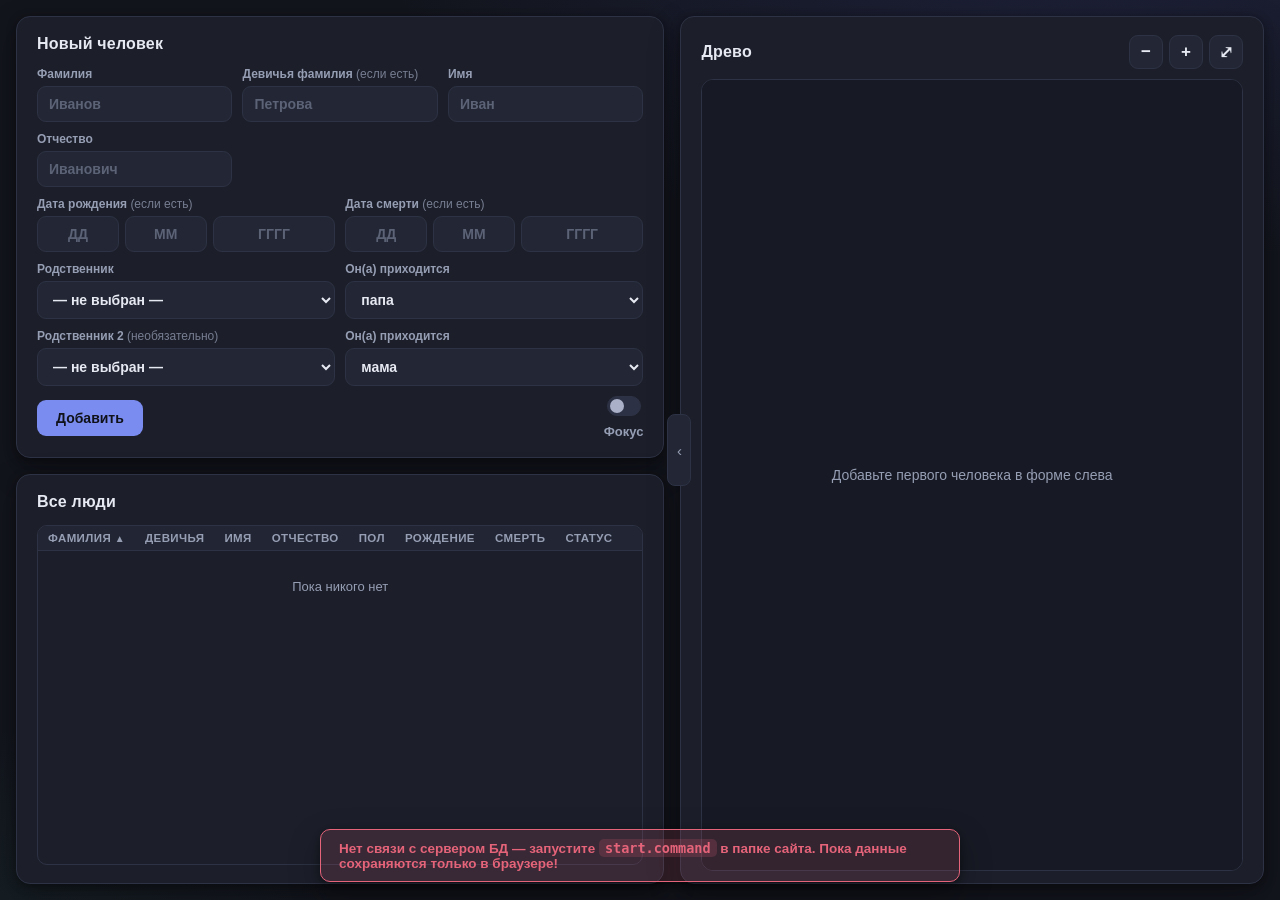
==== index.html @ 36a495c1 "Семейное древо: локальное приложение + публичная страница дерева" ====
<!DOCTYPE html>
<html lang="ru">
<head>
<meta charset="UTF-8">
<meta name="viewport" content="width=device-width, initial-scale=1.0">
<title>Семейное древо</title>
<link rel="stylesheet" href="styles.css?v=14">
</head>
<body>
<div class="app">

  <!-- ЛЕВАЯ ПАНЕЛЬ -->
  <section class="left">

    <!-- Форма создания / редактирования -->
    <div class="card form-card">
      <h2 id="formTitle">Новый человек</h2>
      <form id="personForm" autocomplete="off">
        <div class="field-row">
          <label>Фамилия
            <input type="text" id="lastName" placeholder="Иванов">
          </label>
          <label><span>Девичья фамилия <span class="hint">(если есть)</span></span>
            <input type="text" id="maidenName" placeholder="Петрова">
          </label>
          <label>Имя
            <input type="text" id="firstName" placeholder="Иван">
          </label>
          <label>Отчество
            <input type="text" id="middleName" placeholder="Иванович">
          </label>
        </div>
        <div class="field-row">
          <label><span>Дата рождения <span class="hint">(если есть)</span></span>
            <div class="date-parts">
              <input type="text" id="birthDay" placeholder="ДД" inputmode="numeric" maxlength="2">
              <input type="text" id="birthMonth" placeholder="ММ" inputmode="numeric" maxlength="2">
              <input type="text" id="birthYear" placeholder="ГГГГ" inputmode="numeric" maxlength="4">
            </div>
          </label>
          <label><span>Дата смерти <span class="hint">(если есть)</span></span>
            <div class="date-parts">
              <input type="text" id="deathDay" placeholder="ДД" inputmode="numeric" maxlength="2">
              <input type="text" id="deathMonth" placeholder="ММ" inputmode="numeric" maxlength="2">
              <input type="text" id="deathYear" placeholder="ГГГГ" inputmode="numeric" maxlength="4">
            </div>
          </label>
        </div>
        <div class="field-row">
          <label>Родственник
            <select id="relativeSelect">
              <option value="">— не выбран —</option>
            </select>
          </label>
          <label>Он(а) приходится
            <select id="relationSelect">
              <option value="father">папа</option>
              <option value="mother">мама</option>
              <option value="son">сын</option>
              <option value="daughter">дочь</option>
            </select>
          </label>
        </div>
        <div class="field-row">
          <label><span>Родственник 2 <span class="hint">(необязательно)</span></span>
            <select id="relativeSelect2">
              <option value="">— не выбран —</option>
            </select>
          </label>
          <label>Он(а) приходится
            <select id="relationSelect2">
              <option value="mother">мама</option>
              <option value="father">папа</option>
              <option value="son">сын</option>
              <option value="daughter">дочь</option>
            </select>
          </label>
        </div>

        <div id="relativesBox" class="relatives-box hidden">
          <div class="relatives-title">Текущие связи:</div>
          <div id="relativesChips" class="relatives-chips"></div>
        </div>

        <div id="formError" class="form-error hidden"></div>

        <div class="form-actions">
          <button type="submit" id="submitBtn" class="btn btn-primary">Добавить</button>
          <button type="button" id="cancelBtn" class="btn btn-ghost hidden">Отмена</button>
          <label class="switch-label">
            <input type="checkbox" id="focusToggle" class="switch-input">
            <span class="switch-slider"></span>
            Фокус
          </label>
        </div>
      </form>
    </div>

    <!-- Список людей -->
    <div class="card list-card">
      <h2>Все люди <span id="peopleCount" class="counter"></span></h2>
      <div class="table-wrap">
        <table id="peopleTable">
          <thead>
            <tr>
              <th data-key="lastName" class="sortable">Фамилия <span class="arrow"></span></th>
              <th>Девичья</th>
              <th data-key="firstName" class="sortable">Имя <span class="arrow"></span></th>
              <th>Отчество</th>
              <th>Пол</th>
              <th data-key="birthDate" class="sortable">Рождение <span class="arrow"></span></th>
              <th data-key="deathDate" class="sortable">Смерть <span class="arrow"></span></th>
              <th>Статус</th>
              <th></th>
            </tr>
          </thead>
          <tbody id="peopleTbody"></tbody>
        </table>
      </div>
    </div>
  </section>

  <!-- ПРАВАЯ ПАНЕЛЬ: дерево -->
  <section class="right">
    <button id="collapseTab" class="collapse-tab" title="Скрыть панель">‹</button>
    <div class="card tree-card">
      <div class="tree-toolbar">
        <h2>Древо</h2>
        <div class="tree-controls">
          <button id="zoomOut" class="btn btn-tool" title="Отдалить">−</button>
          <button id="zoomIn" class="btn btn-tool" title="Приблизить">+</button>
          <button id="fitView" class="btn btn-tool" title="Вписать">⤢</button>
        </div>
      </div>
      <div class="tree-viewport" id="treeViewport">
        <div id="tree3d"></div>
        <div id="treeEmpty" class="tree-empty">Добавьте первого человека в форме слева</div>
      </div>
    </div>
  </section>

</div>
<div id="serverWarning" class="server-warning hidden">
  Нет связи с сервером БД — запустите <code>start.command</code> в папке сайта.
  Пока данные сохраняются только в браузере!
</div>
<script src="vendor/graph-bundle.js"></script>
<script src="app.js?v=24"></script>
</body>
</html>
---- styles.css ----
:root {
  --bg: #13151d;
  --card: #1c1f2a;
  --ink: #e7e9f2;
  --ink-soft: #969eb4;
  --line: #2d3244;
  --accent: #7b8cf0;
  --accent-dark: #95a3f5;
  --accent-soft: rgba(123, 140, 240, .16);
  --danger: #e5647a;
  --radius: 14px;
  --shadow: 0 2px 10px rgba(0, 0, 0, .35), 0 12px 32px rgba(0, 0, 0, .3);
}

* { box-sizing: border-box; }

html, body {
  margin: 0;
  height: 100%;
  font-family: -apple-system, BlinkMacSystemFont, "Segoe UI", Roboto, "Helvetica Neue", Arial, sans-serif;
  color: var(--ink);
  background:
    radial-gradient(1200px 600px at 85% -10%, rgba(90, 103, 216, .16) 0%, transparent 60%),
    radial-gradient(900px 500px at -10% 110%, rgba(52, 160, 130, .1) 0%, transparent 55%),
    var(--bg);
  color-scheme: dark;
}

.app {
  display: grid;
  grid-template-columns: 1fr 1fr;
  gap: 16px;
  height: 100vh;
  padding: 16px;
}

/* ---------- карточки ---------- */
.card {
  background: var(--card);
  border: 1px solid var(--line);
  border-radius: var(--radius);
  box-shadow: var(--shadow);
  padding: 18px 20px;
}

.card h2 {
  margin: 0 0 14px;
  font-size: 16px;
  font-weight: 700;
  letter-spacing: .2px;
}

.counter { color: var(--ink-soft); font-weight: 500; font-size: 13px; }

/* ---------- левая колонка ---------- */
.left {
  display: flex;
  flex-direction: column;
  gap: 16px;
  min-height: 0;
}

.form-card { flex: 0 0 auto; }

.field-row {
  display: grid;
  grid-template-columns: repeat(3, 1fr);
  gap: 10px;
  margin-bottom: 10px;
}
.field-row:has(#birthYear),
.field-row:has(#relativeSelect),
.field-row:has(#relativeSelect2) { grid-template-columns: 1fr 1fr; }

/* дата тремя полями: ДД ММ ГГГГ */
.date-parts { display: flex; gap: 6px; }
.date-parts input { flex: 1; text-align: center; padding-left: 6px; padding-right: 6px; }
.date-parts input[maxlength="4"] { flex: 1.6; }

label {
  display: flex;
  flex-direction: column;
  gap: 5px;
  font-size: 12px;
  font-weight: 600;
  color: var(--ink-soft);
  white-space: nowrap;
}

.hint { font-weight: 400; opacity: .75; }

input, select {
  font: inherit;
  font-size: 14px;
  color: var(--ink);
  padding: 9px 11px;
  border: 1px solid var(--line);
  border-radius: 9px;
  background: #232735;
  outline: none;
  transition: border-color .15s, box-shadow .15s;
  width: 100%;
}

input::placeholder { color: #5c6377; }

input:focus, select:focus {
  border-color: var(--accent);
  box-shadow: 0 0 0 3px var(--accent-soft);
  background: #262b3b;
}

/* связи при редактировании */
.relatives-box {
  margin: 4px 0 10px;
  padding: 10px 12px;
  background: var(--accent-soft);
  border-radius: 10px;
}
.relatives-title { font-size: 12px; font-weight: 700; color: var(--accent-dark); margin-bottom: 6px; }
.relatives-chips { display: flex; flex-wrap: wrap; gap: 6px; }
.chip {
  display: inline-flex;
  align-items: center;
  gap: 6px;
  background: #262b3b;
  border: 1px solid var(--line);
  border-radius: 999px;
  padding: 4px 8px 4px 10px;
  font-size: 12.5px;
}
.chip .chip-kind { color: var(--ink-soft); }
.chip button {
  border: none;
  background: none;
  color: var(--danger);
  cursor: pointer;
  font-size: 14px;
  line-height: 1;
  padding: 0 2px;
}

.form-error {
  margin: 2px 0 10px;
  padding: 8px 12px;
  border-radius: 9px;
  background: rgba(229, 100, 122, .12);
  color: var(--danger);
  font-size: 13px;
  font-weight: 600;
}

.form-actions { display: flex; gap: 10px; align-items: center; }

/* ---------- свитчер «Фокус» ---------- */
.switch-label {
  margin-left: auto;
  display: inline-flex;
  align-items: center;
  gap: 8px;
  cursor: pointer;
  font-size: 13px;
  color: var(--ink-soft);
  user-select: none;
}
.switch-input { display: none; }
.switch-slider {
  width: 34px;
  height: 20px;
  border-radius: 10px;
  background: #2c3145;
  border: 1px solid var(--line);
  position: relative;
  transition: background 0.15s;
  flex-shrink: 0;
}
.switch-slider::after {
  content: '';
  position: absolute;
  top: 2px;
  left: 2px;
  width: 14px;
  height: 14px;
  border-radius: 50%;
  background: #aab0c8;
  transition: transform 0.15s, background 0.15s;
}
.switch-input:checked + .switch-slider { background: #2f6b3a; border-color: #3f8f4f; }
.switch-input:checked + .switch-slider::after { transform: translateX(14px); background: #e7f3e9; }

/* ---------- кнопки ---------- */
.btn {
  font: inherit;
  font-size: 14px;
  font-weight: 600;
  border-radius: 9px;
  border: 1px solid transparent;
  padding: 9px 18px;
  cursor: pointer;
  transition: background .15s, transform .05s;
}
.btn:active { transform: translateY(1px); }
.btn-primary { background: var(--accent); color: #10121a; }
.btn-primary:hover { background: var(--accent-dark); }
.btn-ghost { background: none; border-color: var(--line); color: var(--ink-soft); }
.btn-ghost:hover { background: #232735; }
.btn-tool {
  width: 34px; height: 34px;
  padding: 0;
  font-size: 17px;
  background: #232735;
  border-color: var(--line);
  color: var(--ink);
}
.btn-tool:hover { background: var(--accent-soft); border-color: var(--accent); }

/* ---------- таблица ---------- */
.list-card {
  flex: 1 1 auto;
  display: flex;
  flex-direction: column;
  min-height: 0;
}

.table-wrap {
  flex: 1;
  overflow: auto;
  min-height: 0;
  border: 1px solid var(--line);
  border-radius: 10px;
}

table {
  width: 100%;
  border-collapse: collapse;
  font-size: 13px;
}

thead th {
  position: sticky;
  top: 0;
  z-index: 1;
  background: #222634;
  color: var(--ink-soft);
  font-size: 11.5px;
  text-transform: uppercase;
  letter-spacing: .4px;
  text-align: left;
  padding: 6px 10px;
  border-bottom: 1px solid var(--line);
  white-space: nowrap;
}

th.sortable { cursor: pointer; user-select: none; }
th.sortable:hover { color: var(--accent); }
th .arrow { font-size: 10px; }

tbody td {
  padding: 4px 10px;
  border-bottom: 1px solid var(--line);
  white-space: nowrap;
}

tbody tr:last-child td { border-bottom: none; }
tbody tr:hover { background: #22263a; }
tbody tr.selected { background: var(--accent-soft); }
tbody tr.focused { background: rgba(63, 143, 79, 0.22); }
tbody tr.focused:hover { background: rgba(63, 143, 79, 0.3); }

.row-empty td {
  text-align: center;
  color: var(--ink-soft);
  padding: 28px 0;
}

.edit-btn {
  border: 1px solid var(--line);
  background: #232735;
  border-radius: 8px;
  padding: 4px 10px;
  cursor: pointer;
  font-size: 13px;
  color: var(--ink-soft);
}
.edit-btn:hover { color: var(--accent); border-color: var(--accent); background: var(--accent-soft); }

.name-cell { cursor: pointer; }
.name-cell:hover { color: var(--accent); }

/* ---------- дерево ---------- */
.right { min-height: 0; position: relative; }

/* ушко: скрыть/показать левую панель, граф занимает всё место */
.collapse-tab {
  position: absolute;
  left: -13px;
  top: 50%;
  transform: translateY(-50%);
  z-index: 6;
  width: 24px;
  height: 72px;
  padding: 0;
  font: inherit;
  font-size: 15px;
  color: var(--ink-soft);
  background: #232735;
  border: 1px solid var(--line);
  border-radius: 8px;
  cursor: pointer;
}
.collapse-tab:hover { color: var(--accent); border-color: var(--accent); background: var(--accent-soft); }

.app { transition: grid-template-columns .25s; }
.app.collapsed { grid-template-columns: 0 1fr; }
.app.collapsed .left { display: none; }
.app.collapsed .right { grid-column: 2; } /* иначе граф встаёт в нулевую первую колонку */

.tree-card {
  height: 100%;
  display: flex;
  flex-direction: column;
  min-height: 0;
  padding-bottom: 12px;
}

.tree-toolbar {
  display: flex;
  align-items: center;
  justify-content: space-between;
  margin-bottom: 10px;
}
.tree-toolbar h2 { margin: 0; }
.tree-controls { display: flex; gap: 6px; }

.tree-viewport {
  position: relative;
  flex: 1;
  min-height: 0;
  border: 1px solid var(--line);
  border-radius: 12px;
  overflow: hidden;
  background-color: #171a24;
}

#tree3d {
  position: absolute;
  inset: 0;
}
#tree3d canvas { display: block; }

.tree-empty {
  position: absolute;
  inset: 0;
  display: flex;
  align-items: center;
  justify-content: center;
  color: var(--ink-soft);
  font-size: 14px;
  pointer-events: none;
}
.hidden { display: none !important; }

/* ноды и рёбра рисуются WebGL-графом (3d-force-graph), см. app.js */

/* предупреждение о недоступном сервере БД */
.server-warning {
  position: fixed;
  left: 50%;
  bottom: 18px;
  transform: translateX(-50%);
  z-index: 10;
  max-width: 90vw;
  padding: 10px 18px;
  border-radius: 10px;
  background: rgba(229, 100, 122, .14);
  border: 1px solid var(--danger);
  color: var(--danger);
  font-size: 13.5px;
  font-weight: 600;
  box-shadow: var(--shadow);
}
.server-warning code {
  font-family: ui-monospace, SFMono-Regular, Menlo, monospace;
  background: rgba(229, 100, 122, .18);
  padding: 1px 6px;
  border-radius: 5px;
}

/* ---------- адаптив ---------- */
@media (max-width: 900px) {
  .app { grid-template-columns: 1fr; height: auto; }
  .right, .tree-card { height: 70vh; }
}
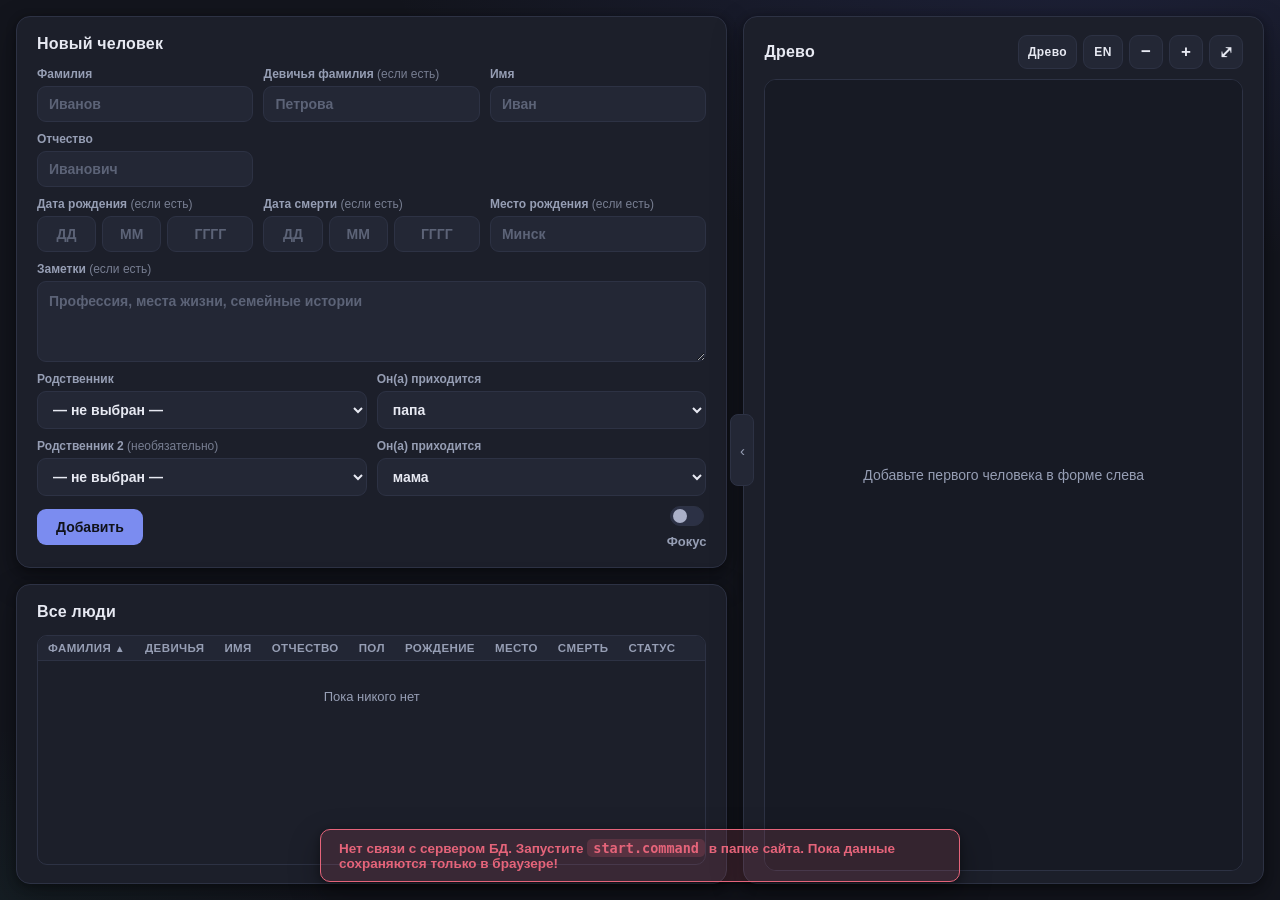
==== commit e96360b4: "Marriages, classic tree chart, richer person records, test isolation - Marriages as their own entity" ====
--- a/index.html
+++ b/index.html
@@ -4,113 +4,158 @@
 <meta charset="UTF-8">
 <meta name="viewport" content="width=device-width, initial-scale=1.0">
 <title>Семейное древо</title>
-<link rel="stylesheet" href="styles.css?v=14">
+<link rel="stylesheet" href="styles.css?v=24">
 </head>
 <body>
 <div class="app">
 
-  <!-- ЛЕВАЯ ПАНЕЛЬ -->
+  <!-- LEFT PANEL -->
   <section class="left">
 
-    <!-- Форма создания / редактирования -->
+    <!-- Create / edit form -->
     <div class="card form-card">
       <h2 id="formTitle">Новый человек</h2>
       <form id="personForm" autocomplete="off">
         <div class="field-row">
-          <label>Фамилия
-            <input type="text" id="lastName" placeholder="Иванов">
+          <label><span data-i18n="form.lastName">Фамилия</span>
+            <input type="text" id="lastName" data-i18n-ph="ph.lastName" placeholder="Иванов">
           </label>
-          <label><span>Девичья фамилия <span class="hint">(если есть)</span></span>
-            <input type="text" id="maidenName" placeholder="Петрова">
+          <label><span><span data-i18n="form.maidenName">Девичья фамилия</span>
+              <span class="hint" data-i18n="form.optional">(если есть)</span></span>
+            <input type="text" id="maidenName" data-i18n-ph="ph.maidenName" placeholder="Петрова">
           </label>
-          <label>Имя
-            <input type="text" id="firstName" placeholder="Иван">
+          <label><span data-i18n="form.firstName">Имя</span>
+            <input type="text" id="firstName" data-i18n-ph="ph.firstName" placeholder="Иван">
           </label>
-          <label>Отчество
-            <input type="text" id="middleName" placeholder="Иванович">
+          <label><span data-i18n="form.middleName">Отчество</span>
+            <input type="text" id="middleName" data-i18n-ph="ph.middleName" placeholder="Иванович">
           </label>
         </div>
         <div class="field-row">
-          <label><span>Дата рождения <span class="hint">(если есть)</span></span>
+          <label><span><span data-i18n="form.birthDate">Дата рождения</span>
+              <span class="hint" data-i18n="form.optional">(если есть)</span></span>
             <div class="date-parts">
-              <input type="text" id="birthDay" placeholder="ДД" inputmode="numeric" maxlength="2">
-              <input type="text" id="birthMonth" placeholder="ММ" inputmode="numeric" maxlength="2">
-              <input type="text" id="birthYear" placeholder="ГГГГ" inputmode="numeric" maxlength="4">
+              <input type="text" id="birthDay" data-i18n-ph="ph.day" placeholder="ДД" inputmode="numeric" maxlength="2">
+              <input type="text" id="birthMonth" data-i18n-ph="ph.month" placeholder="ММ" inputmode="numeric" maxlength="2">
+              <input type="text" id="birthYear" data-i18n-ph="ph.year" placeholder="ГГГГ" inputmode="numeric" maxlength="4">
             </div>
           </label>
-          <label><span>Дата смерти <span class="hint">(если есть)</span></span>
+          <label><span><span data-i18n="form.deathDate">Дата смерти</span>
+              <span class="hint" data-i18n="form.optional">(если есть)</span></span>
             <div class="date-parts">
-              <input type="text" id="deathDay" placeholder="ДД" inputmode="numeric" maxlength="2">
-              <input type="text" id="deathMonth" placeholder="ММ" inputmode="numeric" maxlength="2">
-              <input type="text" id="deathYear" placeholder="ГГГГ" inputmode="numeric" maxlength="4">
+              <input type="text" id="deathDay" data-i18n-ph="ph.day" placeholder="ДД" inputmode="numeric" maxlength="2">
+              <input type="text" id="deathMonth" data-i18n-ph="ph.month" placeholder="ММ" inputmode="numeric" maxlength="2">
+              <input type="text" id="deathYear" data-i18n-ph="ph.year" placeholder="ГГГГ" inputmode="numeric" maxlength="4">
             </div>
+          </label>
+          <label><span><span data-i18n="form.birthPlace">Место рождения</span>
+              <span class="hint" data-i18n="form.optional">(если есть)</span></span>
+            <input type="text" id="birthPlace" data-i18n-ph="ph.birthPlace" placeholder="Минск">
+          </label>
+        </div>
+        <div class="field-row field-row-wide">
+          <label><span><span data-i18n="form.notes">Заметки</span>
+              <span class="hint" data-i18n="form.optional">(если есть)</span></span>
+            <textarea id="notes" rows="3" data-i18n-ph="ph.notes"
+              placeholder="Профессия, места жизни, семейные истории"></textarea>
           </label>
         </div>
         <div class="field-row">
-          <label>Родственник
+          <label><span data-i18n="form.relative">Родственник</span>
             <select id="relativeSelect">
               <option value="">— не выбран —</option>
             </select>
           </label>
-          <label>Он(а) приходится
+          <label><span data-i18n="form.relationIs">Он(а) приходится</span>
             <select id="relationSelect">
-              <option value="father">папа</option>
-              <option value="mother">мама</option>
-              <option value="son">сын</option>
-              <option value="daughter">дочь</option>
+              <option value="father" data-i18n="rel.father">папа</option>
+              <option value="mother" data-i18n="rel.mother">мама</option>
+              <option value="son" data-i18n="rel.son">сын</option>
+              <option value="daughter" data-i18n="rel.daughter">дочь</option>
+              <option value="spouse" data-i18n="rel.spouse">супруг(а)</option>
             </select>
           </label>
         </div>
         <div class="field-row">
-          <label><span>Родственник 2 <span class="hint">(необязательно)</span></span>
+          <label><span><span data-i18n="form.relative2">Родственник 2</span>
+              <span class="hint" data-i18n="form.optional2">(необязательно)</span></span>
             <select id="relativeSelect2">
               <option value="">— не выбран —</option>
             </select>
           </label>
-          <label>Он(а) приходится
+          <label><span data-i18n="form.relationIs">Он(а) приходится</span>
             <select id="relationSelect2">
-              <option value="mother">мама</option>
-              <option value="father">папа</option>
-              <option value="son">сын</option>
-              <option value="daughter">дочь</option>
+              <option value="mother" data-i18n="rel.mother">мама</option>
+              <option value="father" data-i18n="rel.father">папа</option>
+              <option value="son" data-i18n="rel.son">сын</option>
+              <option value="daughter" data-i18n="rel.daughter">дочь</option>
+              <option value="spouse" data-i18n="rel.spouse">супруг(а)</option>
             </select>
           </label>
         </div>
 
         <div id="relativesBox" class="relatives-box hidden">
-          <div class="relatives-title">Текущие связи:</div>
+          <div class="relatives-title" data-i18n="form.currentLinks">Текущие связи:</div>
           <div id="relativesChips" class="relatives-chips"></div>
+
+          <div id="marriageBox" class="marriage-box hidden">
+            <div class="marriage-head">
+              <span class="marriage-who"><span data-i18n="marriage.title">Брак:</span>
+                <b id="marriageWho"></b></span>
+              <button type="button" id="marriageClose" data-i18n-title="marriage.close" title="Свернуть">✕</button>
+            </div>
+            <div class="field-row">
+              <label><span data-i18n="marriage.date">Дата брака</span>
+                <div class="date-parts">
+                  <input type="text" id="marDay" data-i18n-ph="ph.day" placeholder="ДД" inputmode="numeric" maxlength="2">
+                  <input type="text" id="marMonth" data-i18n-ph="ph.month" placeholder="ММ" inputmode="numeric" maxlength="2">
+                  <input type="text" id="marYear" data-i18n-ph="ph.year" placeholder="ГГГГ" inputmode="numeric" maxlength="4">
+                </div>
+              </label>
+              <label><span data-i18n="marriage.place">Место брака</span>
+                <input type="text" id="marPlace" data-i18n-ph="ph.marriagePlace" placeholder="Минск">
+              </label>
+              <label><span data-i18n="marriage.endDate">Дата развода</span>
+                <div class="date-parts">
+                  <input type="text" id="divDay" data-i18n-ph="ph.day" placeholder="ДД" inputmode="numeric" maxlength="2">
+                  <input type="text" id="divMonth" data-i18n-ph="ph.month" placeholder="ММ" inputmode="numeric" maxlength="2">
+                  <input type="text" id="divYear" data-i18n-ph="ph.year" placeholder="ГГГГ" inputmode="numeric" maxlength="4">
+                </div>
+              </label>
+            </div>
+          </div>
         </div>
 
         <div id="formError" class="form-error hidden"></div>
 
         <div class="form-actions">
           <button type="submit" id="submitBtn" class="btn btn-primary">Добавить</button>
-          <button type="button" id="cancelBtn" class="btn btn-ghost hidden">Отмена</button>
+          <button type="button" id="cancelBtn" class="btn btn-ghost hidden" data-i18n="form.cancel">Отмена</button>
           <label class="switch-label">
             <input type="checkbox" id="focusToggle" class="switch-input">
             <span class="switch-slider"></span>
-            Фокус
+            <span data-i18n="form.focus">Фокус</span>
           </label>
         </div>
       </form>
     </div>
 
-    <!-- Список людей -->
+    <!-- People list -->
     <div class="card list-card">
-      <h2>Все люди <span id="peopleCount" class="counter"></span></h2>
+      <h2><span data-i18n="table.all">Все люди</span> <span id="peopleCount" class="counter"></span></h2>
       <div class="table-wrap">
         <table id="peopleTable">
           <thead>
             <tr>
-              <th data-key="lastName" class="sortable">Фамилия <span class="arrow"></span></th>
-              <th>Девичья</th>
-              <th data-key="firstName" class="sortable">Имя <span class="arrow"></span></th>
-              <th>Отчество</th>
-              <th>Пол</th>
-              <th data-key="birthDate" class="sortable">Рождение <span class="arrow"></span></th>
-              <th data-key="deathDate" class="sortable">Смерть <span class="arrow"></span></th>
-              <th>Статус</th>
+              <th data-key="lastName" class="sortable"><span data-i18n="table.lastName">Фамилия</span> <span class="arrow"></span></th>
+              <th data-i18n="table.maidenName">Девичья</th>
+              <th data-key="firstName" class="sortable"><span data-i18n="table.firstName">Имя</span> <span class="arrow"></span></th>
+              <th data-i18n="table.middleName">Отчество</th>
+              <th data-i18n="table.gender">Пол</th>
+              <th data-key="birthDate" class="sortable"><span data-i18n="table.birth">Рождение</span> <span class="arrow"></span></th>
+              <th data-key="birthPlace" class="sortable"><span data-i18n="table.birthPlace">Место</span> <span class="arrow"></span></th>
+              <th data-key="deathDate" class="sortable"><span data-i18n="table.death">Смерть</span> <span class="arrow"></span></th>
+              <th data-i18n="table.status">Статус</th>
               <th></th>
             </tr>
           </thead>
@@ -120,31 +165,33 @@
     </div>
   </section>
 
-  <!-- ПРАВАЯ ПАНЕЛЬ: дерево -->
+  <!-- RIGHT PANEL: tree -->
   <section class="right">
-    <button id="collapseTab" class="collapse-tab" title="Скрыть панель">‹</button>
+    <button id="collapseTab" class="collapse-tab" data-i18n-title="tree.hidePanel" title="Скрыть панель">‹</button>
     <div class="card tree-card">
       <div class="tree-toolbar">
-        <h2>Древо</h2>
+        <h2 data-i18n="tree.title">Древо</h2>
         <div class="tree-controls">
-          <button id="zoomOut" class="btn btn-tool" title="Отдалить">−</button>
-          <button id="zoomIn" class="btn btn-tool" title="Приблизить">+</button>
-          <button id="fitView" class="btn btn-tool" title="Вписать">⤢</button>
+          <button id="viewToggle" class="btn btn-tool btn-lang" title="Разложить по поколениям">Древо</button>
+          <button id="langToggle" class="btn btn-tool btn-lang" data-i18n-title="app.langNext" title="Switch to English">EN</button>
+          <button id="zoomOut" class="btn btn-tool" data-i18n-title="tree.zoomOut" title="Отдалить">−</button>
+          <button id="zoomIn" class="btn btn-tool" data-i18n-title="tree.zoomIn" title="Приблизить">+</button>
+          <button id="fitView" class="btn btn-tool" data-i18n-title="tree.fit" title="Вписать">⤢</button>
         </div>
       </div>
       <div class="tree-viewport" id="treeViewport">
         <div id="tree3d"></div>
-        <div id="treeEmpty" class="tree-empty">Добавьте первого человека в форме слева</div>
+        <div id="treeChart" class="tree-chart hidden"></div>
+        <div id="treeEmpty" class="tree-empty" data-i18n="tree.empty">Добавьте первого человека в форме слева</div>
       </div>
     </div>
   </section>
 
 </div>
-<div id="serverWarning" class="server-warning hidden">
-  Нет связи с сервером БД — запустите <code>start.command</code> в папке сайта.
-  Пока данные сохраняются только в браузере!
-</div>
+<div id="serverWarning" class="server-warning hidden"></div>
 <script src="vendor/graph-bundle.js"></script>
-<script src="app.js?v=24"></script>
+<script src="i18n.js?v=5"></script>
+<script src="chart.js?v=11"></script>
+<script src="app.js?v=40"></script>
 </body>
 </html>
--- a/styles.css
+++ b/styles.css
@@ -8,8 +8,23 @@
   --accent-dark: #95a3f5;
   --accent-soft: rgba(123, 140, 240, .16);
   --danger: #e5647a;
+  --spouse: #b98ac4;
+  --focus-green: #3f8f4f;
+  --sunk: #232735;
+  --sunk-hi: #262b3b;
   --radius: 14px;
   --shadow: 0 2px 10px rgba(0, 0, 0, .35), 0 12px 32px rgba(0, 0, 0, .3);
+
+  /* classic chart */
+  --chart-wire: var(--line);
+  --chart-box: var(--sunk);
+  --chart-box-edge: var(--line);
+  --chart-box-hover: var(--sunk-hi);
+  --chart-name: var(--ink);
+  --chart-dates: var(--ink-soft);
+  --chart-marriage: var(--spouse);
+  --chart-selected: var(--accent);
+  --chart-focus: var(--focus-green);
 }
 
 * { box-sizing: border-box; }
@@ -34,7 +49,7 @@
   padding: 16px;
 }
 
-/* ---------- карточки ---------- */
+/* ---------- cards ---------- */
 .card {
   background: var(--card);
   border: 1px solid var(--line);
@@ -52,7 +67,7 @@
 
 .counter { color: var(--ink-soft); font-weight: 500; font-size: 13px; }
 
-/* ---------- левая колонка ---------- */
+/* ---------- left column ---------- */
 .left {
   display: flex;
   flex-direction: column;
@@ -68,11 +83,15 @@
   gap: 10px;
   margin-bottom: 10px;
 }
-.field-row:has(#birthYear),
 .field-row:has(#relativeSelect),
 .field-row:has(#relativeSelect2) { grid-template-columns: 1fr 1fr; }
-
-/* дата тремя полями: ДД ММ ГГГГ */
+/* the notes box takes the whole width */
+.field-row-wide { grid-template-columns: 1fr; }
+
+/* two dates and the birthplace share one row */
+.field-row:has(#birthYear) { grid-template-columns: 1fr 1fr 1fr; }
+
+/* date split across three fields: DD MM YYYY */
 .date-parts { display: flex; gap: 6px; }
 .date-parts input { flex: 1; text-align: center; padding-left: 6px; padding-right: 6px; }
 .date-parts input[maxlength="4"] { flex: 1.6; }
@@ -102,7 +121,28 @@
   width: 100%;
 }
 
-input::placeholder { color: #5c6377; }
+input::placeholder, textarea::placeholder { color: #5c6377; }
+
+textarea {
+  font: inherit;
+  font-size: 14px;
+  color: var(--ink);
+  padding: 9px 11px;
+  border: 1px solid var(--line);
+  border-radius: 9px;
+  background: var(--sunk);
+  outline: none;
+  transition: border-color .15s, box-shadow .15s;
+  width: 100%;
+  resize: vertical;
+  min-height: 62px;
+  line-height: 1.45;
+}
+textarea:focus {
+  border-color: var(--accent);
+  box-shadow: 0 0 0 3px var(--accent-soft);
+  background: var(--sunk-hi);
+}
 
 input:focus, select:focus {
   border-color: var(--accent);
@@ -110,7 +150,7 @@
   background: #262b3b;
 }
 
-/* связи при редактировании */
+/* links shown while editing */
 .relatives-box {
   margin: 4px 0 10px;
   padding: 10px 12px;
@@ -119,6 +159,33 @@
 }
 .relatives-title { font-size: 12px; font-weight: 700; color: var(--accent-dark); margin-bottom: 6px; }
 .relatives-chips { display: flex; flex-wrap: wrap; gap: 6px; }
+
+/* details of one marriage, opened by clicking its chip */
+.marriage-box {
+  margin-top: 10px;
+  padding-top: 10px;
+  border-top: 1px solid var(--line);
+}
+.marriage-head {
+  display: flex;
+  align-items: center;
+  justify-content: space-between;
+  margin-bottom: 8px;
+}
+.marriage-who { font-size: 12px; color: var(--ink-soft); }
+.marriage-who b { color: var(--ink); }
+.marriage-head button {
+  border: none;
+  background: none;
+  color: var(--ink-soft);
+  cursor: pointer;
+  font-size: 13px;
+  line-height: 1;
+  padding: 0 2px;
+}
+.marriage-head button:hover { color: var(--accent); }
+.marriage-box .field-row { margin-bottom: 0; }
+
 .chip {
   display: inline-flex;
   align-items: center;
@@ -130,6 +197,12 @@
   font-size: 12.5px;
 }
 .chip .chip-kind { color: var(--ink-soft); }
+/* siblings are derived from shared parents, so their chips carry no remove button */
+.chip.is-readonly { border-style: dashed; padding-right: 10px; }
+/* a marriage chip opens its dates and place, so it has to look pressable */
+.chip.is-clickable { cursor: pointer; }
+.chip.is-clickable:hover { border-color: var(--accent); }
+.chip.is-open { background: var(--accent-soft); }
 .chip button {
   border: none;
   background: none;
@@ -139,6 +212,9 @@
   line-height: 1;
   padding: 0 2px;
 }
+/* marriage chips carry a second button that flips married and divorced */
+.chip .chip-status { color: var(--ink-soft); }
+.chip .chip-status:hover { color: var(--accent); }
 
 .form-error {
   margin: 2px 0 10px;
@@ -152,7 +228,7 @@
 
 .form-actions { display: flex; gap: 10px; align-items: center; }
 
-/* ---------- свитчер «Фокус» ---------- */
+/* ---------- Focus switch ---------- */
 .switch-label {
   margin-left: auto;
   display: inline-flex;
@@ -188,7 +264,7 @@
 .switch-input:checked + .switch-slider { background: #2f6b3a; border-color: #3f8f4f; }
 .switch-input:checked + .switch-slider::after { transform: translateX(14px); background: #e7f3e9; }
 
-/* ---------- кнопки ---------- */
+/* ---------- buttons ---------- */
 .btn {
   font: inherit;
   font-size: 14px;
@@ -213,8 +289,17 @@
   color: var(--ink);
 }
 .btn-tool:hover { background: var(--accent-soft); border-color: var(--accent); }
-
-/* ---------- таблица ---------- */
+/* language switch: wider than the square tool buttons, it holds a code like EN */
+.btn-lang {
+  width: auto;
+  min-width: 40px;
+  padding: 0 9px;
+  font-size: 12px;
+  font-weight: 700;
+  letter-spacing: .4px;
+}
+
+/* ---------- table ---------- */
 .list-card {
   flex: 1 1 auto;
   display: flex;
@@ -262,7 +347,9 @@
 }
 
 tbody tr:last-child td { border-bottom: none; }
+tbody tr { cursor: pointer; }
 tbody tr:hover { background: #22263a; }
+tbody tr:hover .name-cell { color: var(--accent); }
 tbody tr.selected { background: var(--accent-soft); }
 tbody tr.focused { background: rgba(63, 143, 79, 0.22); }
 tbody tr.focused:hover { background: rgba(63, 143, 79, 0.3); }
@@ -284,13 +371,12 @@
 }
 .edit-btn:hover { color: var(--accent); border-color: var(--accent); background: var(--accent-soft); }
 
-.name-cell { cursor: pointer; }
-.name-cell:hover { color: var(--accent); }
-
-/* ---------- дерево ---------- */
+.name-cell { font-weight: 600; }
+
+/* ---------- tree ---------- */
 .right { min-height: 0; position: relative; }
 
-/* ушко: скрыть/показать левую панель, граф занимает всё место */
+/* side tab: hide or show the left panel so the graph takes the full width */
 .collapse-tab {
   position: absolute;
   left: -13px;
@@ -313,7 +399,7 @@
 .app { transition: grid-template-columns .25s; }
 .app.collapsed { grid-template-columns: 0 1fr; }
 .app.collapsed .left { display: none; }
-.app.collapsed .right { grid-column: 2; } /* иначе граф встаёт в нулевую первую колонку */
+.app.collapsed .right { grid-column: 2; } /* otherwise the graph lands in the collapsed first column */
 
 .tree-card {
   height: 100%;
@@ -360,9 +446,64 @@
 }
 .hidden { display: none !important; }
 
-/* ноды и рёбра рисуются WebGL-графом (3d-force-graph), см. app.js */
-
-/* предупреждение о недоступном сервере БД */
+/* nodes and edges are drawn by the WebGL graph (3d-force-graph), see app.js */
+
+/* ---------- classic chart (chart.js) ---------- */
+.tree-chart { position: absolute; inset: 0; }
+.chart-svg { width: 100%; height: 100%; display: block; cursor: grab; touch-action: none; }
+.chart-svg.is-dragging { cursor: grabbing; }
+
+/* right-angle connectors between generations */
+.chart-wires path {
+  fill: none;
+  stroke: var(--chart-wire);
+  stroke-width: 1.6;
+  stroke-linecap: square;
+}
+
+/* the bar joining a couple who have no children to connect them */
+.chart-bar {
+  fill: none;
+  stroke: var(--chart-marriage);
+  stroke-width: 2.2;
+}
+.chart-bar.ex { stroke: var(--chart-wire); stroke-dasharray: 5 4; }
+
+.chart-node { cursor: pointer; }
+.chart-box {
+  fill: var(--chart-box);
+  stroke: var(--chart-box-edge);
+  stroke-width: 1.4;
+  transition: fill .12s, stroke .12s;
+}
+.chart-node:hover .chart-box { fill: var(--chart-box-hover); stroke: var(--chart-selected); }
+.chart-node.is-selected .chart-box { stroke: var(--chart-selected); stroke-width: 2.4; }
+.chart-node.is-focus .chart-box { stroke: var(--chart-focus); stroke-width: 2.6; }
+.chart-node.is-dead .chart-box { stroke-dasharray: 4 3; }
+
+.chart-name {
+  fill: var(--chart-name);
+  font-size: 12.5px;
+  font-weight: 600;
+  text-anchor: middle;
+  pointer-events: none;
+}
+.chart-given {
+  fill: var(--chart-name);
+  font-size: 11.5px;
+  text-anchor: middle;
+  pointer-events: none;
+}
+.chart-dates {
+  fill: var(--chart-dates);
+  font-size: 10.5px;
+  text-anchor: middle;
+  pointer-events: none;
+}
+.chart-node.is-dead .chart-given { fill: var(--chart-dates); }
+.chart-node.is-dead .chart-name { fill: var(--chart-dates); }
+
+/* warning shown when the database server is unreachable */
 .server-warning {
   position: fixed;
   left: 50%;
@@ -386,7 +527,7 @@
   border-radius: 5px;
 }
 
-/* ---------- адаптив ---------- */
+/* ---------- responsive ---------- */
 @media (max-width: 900px) {
   .app { grid-template-columns: 1fr; height: auto; }
   .right, .tree-card { height: 70vh; }
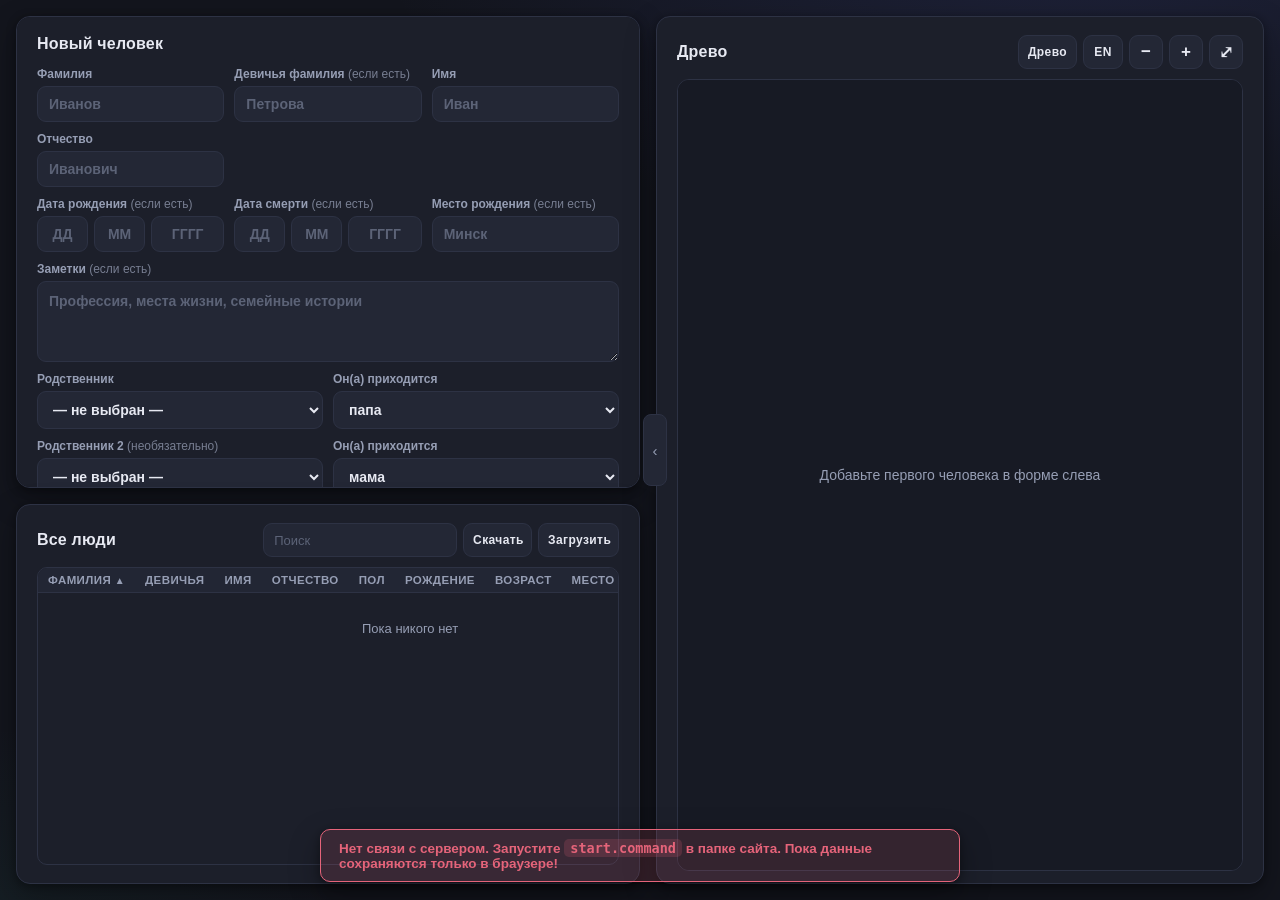
==== commit 507a4144: "JSON storage with backups, branch chart layout, people search - Data moves from SQLite to data/famil" ====
--- a/index.html
+++ b/index.html
@@ -4,7 +4,7 @@
 <meta charset="UTF-8">
 <meta name="viewport" content="width=device-width, initial-scale=1.0">
 <title>Семейное древо</title>
-<link rel="stylesheet" href="styles.css?v=24">
+<link rel="stylesheet" href="styles.css?v=31">
 </head>
 <body>
 <div class="app">
@@ -16,7 +16,7 @@
     <div class="card form-card">
       <h2 id="formTitle">Новый человек</h2>
       <form id="personForm" autocomplete="off">
-        <div class="field-row">
+        <div class="field-row field-row-names">
           <label><span data-i18n="form.lastName">Фамилия</span>
             <input type="text" id="lastName" data-i18n-ph="ph.lastName" placeholder="Иванов">
           </label>
@@ -131,6 +131,11 @@
         <div class="form-actions">
           <button type="submit" id="submitBtn" class="btn btn-primary">Добавить</button>
           <button type="button" id="cancelBtn" class="btn btn-ghost hidden" data-i18n="form.cancel">Отмена</button>
+          <label class="switch-label" data-i18n-title="form.deceasedTitle" title="Отметьте, если человек умер, а дата неизвестна">
+            <input type="checkbox" id="deceasedToggle" class="switch-input">
+            <span class="switch-slider"></span>
+            <span data-i18n="form.deceased">Умер(ла)</span>
+          </label>
           <label class="switch-label">
             <input type="checkbox" id="focusToggle" class="switch-input">
             <span class="switch-slider"></span>
@@ -142,7 +147,19 @@
 
     <!-- People list -->
     <div class="card list-card">
-      <h2><span data-i18n="table.all">Все люди</span> <span id="peopleCount" class="counter"></span></h2>
+      <div class="card-head">
+        <h2><span data-i18n="table.all">Все люди</span> <span id="peopleCount" class="counter"></span></h2>
+        <div class="card-tools">
+          <input type="search" id="peopleSearch" class="search" data-i18n-ph="table.search"
+            data-i18n-title="table.searchTitle" placeholder="Поиск"
+            title="Фамилия, девичья фамилия, имя или отчество">
+          <button type="button" id="downloadBtn" class="btn btn-tool btn-lang" data-i18n="data.download"
+            data-i18n-title="data.downloadTitle" title="Скачать всё древо одним JSON-файлом">Скачать</button>
+          <button type="button" id="importBtn" class="btn btn-tool btn-lang" data-i18n="data.import"
+            data-i18n-title="data.importTitle" title="Заменить древо данными из JSON-файла">Загрузить</button>
+          <input type="file" id="importFile" accept=".json,application/json" hidden>
+        </div>
+      </div>
       <div class="table-wrap">
         <table id="peopleTable">
           <thead>
@@ -153,6 +170,7 @@
               <th data-i18n="table.middleName">Отчество</th>
               <th data-i18n="table.gender">Пол</th>
               <th data-key="birthDate" class="sortable"><span data-i18n="table.birth">Рождение</span> <span class="arrow"></span></th>
+              <th data-i18n="table.age">Возраст</th>
               <th data-key="birthPlace" class="sortable"><span data-i18n="table.birthPlace">Место</span> <span class="arrow"></span></th>
               <th data-key="deathDate" class="sortable"><span data-i18n="table.death">Смерть</span> <span class="arrow"></span></th>
               <th data-i18n="table.status">Статус</th>
@@ -167,11 +185,13 @@
 
   <!-- RIGHT PANEL: tree -->
   <section class="right">
+    <div id="splitter" class="splitter" role="separator" aria-orientation="vertical"
+      data-i18n-title="app.splitter" title="Потяните, чтобы поменять ширину панелей. Двойной клик вернёт поровну"></div>
     <button id="collapseTab" class="collapse-tab" data-i18n-title="tree.hidePanel" title="Скрыть панель">‹</button>
     <div class="card tree-card">
-      <div class="tree-toolbar">
+      <div class="card-head">
         <h2 data-i18n="tree.title">Древо</h2>
-        <div class="tree-controls">
+        <div class="card-tools">
           <button id="viewToggle" class="btn btn-tool btn-lang" title="Разложить по поколениям">Древо</button>
           <button id="langToggle" class="btn btn-tool btn-lang" data-i18n-title="app.langNext" title="Switch to English">EN</button>
           <button id="zoomOut" class="btn btn-tool" data-i18n-title="tree.zoomOut" title="Отдалить">−</button>
@@ -190,8 +210,8 @@
 </div>
 <div id="serverWarning" class="server-warning hidden"></div>
 <script src="vendor/graph-bundle.js"></script>
-<script src="i18n.js?v=5"></script>
-<script src="chart.js?v=11"></script>
-<script src="app.js?v=40"></script>
+<script src="i18n.js?v=11"></script>
+<script src="chart.js?v=20"></script>
+<script src="app.js?v=49"></script>
 </body>
 </html>
--- a/styles.css
+++ b/styles.css
@@ -12,10 +12,12 @@
   --focus-green: #3f8f4f;
   --sunk: #232735;
   --sunk-hi: #262b3b;
+  --viewport: #171a24;
   --radius: 14px;
   --shadow: 0 2px 10px rgba(0, 0, 0, .35), 0 12px 32px rgba(0, 0, 0, .3);
 
   /* classic chart */
+  --chart-bg: var(--viewport);
   --chart-wire: var(--line);
   --chart-box: var(--sunk);
   --chart-box-edge: var(--line);
@@ -42,9 +44,16 @@
 }
 
 .app {
+  /* the left panel's share of the width, set by dragging the divider */
+  --left-share: 50%;
+  --left-min: 420px;
+  --right-min: 360px;
+  --panel-gap: 16px;
   display: grid;
-  grid-template-columns: 1fr 1fr;
-  gap: 16px;
+  grid-template-columns:
+    clamp(var(--left-min), var(--left-share), calc(100% - var(--right-min) - var(--panel-gap)))
+    1fr;
+  gap: var(--panel-gap);
   height: 100vh;
   padding: 16px;
 }
@@ -67,6 +76,17 @@
 
 .counter { color: var(--ink-soft); font-weight: 500; font-size: 13px; }
 
+/* card title with buttons on the right: the tree toolbar, the people list */
+.card-head {
+  display: flex;
+  align-items: center;
+  justify-content: space-between;
+  gap: 8px;
+  margin-bottom: 10px;
+}
+.card-head h2 { margin: 0; }
+.card-tools { display: flex; gap: 6px; }
+
 /* ---------- left column ---------- */
 .left {
   display: flex;
@@ -75,21 +95,34 @@
   min-height: 0;
 }
 
-.form-card { flex: 0 0 auto; }
-
+/* On a short window the form scrolls inside its card, so the people list
+   below keeps enough rows to use. */
+.form-card {
+  flex: 0 1 auto;
+  min-height: 0;
+  overflow-y: auto;
+}
+
+/* In a narrow panel a long label wraps, and the fields stay level because
+   each row lines its labels up at the bottom. */
 .field-row {
   display: grid;
   grid-template-columns: repeat(3, 1fr);
+  align-items: end;
   gap: 10px;
   margin-bottom: 10px;
 }
+.field-row label { white-space: normal; }
+/* the four names share one row when the panel is wide enough, 2x2 when not */
+.field-row-names { grid-template-columns: repeat(auto-fit, minmax(140px, 1fr)); }
 .field-row:has(#relativeSelect),
 .field-row:has(#relativeSelect2) { grid-template-columns: 1fr 1fr; }
 /* the notes box takes the whole width */
 .field-row-wide { grid-template-columns: 1fr; }
 
-/* two dates and the birthplace share one row */
-.field-row:has(#birthYear) { grid-template-columns: 1fr 1fr 1fr; }
+/* two dates and the birthplace share one row; the place moves down when
+   the panel is too narrow for three DD MM YYYY boxes */
+.field-row:has(#birthYear) { grid-template-columns: repeat(auto-fit, minmax(150px, 1fr)); }
 
 /* date split across three fields: DD MM YYYY */
 .date-parts { display: flex; gap: 6px; }
@@ -106,7 +139,7 @@
   white-space: nowrap;
 }
 
-.hint { font-weight: 400; opacity: .75; }
+.hint { font-weight: 400; opacity: .75; white-space: nowrap; }
 
 input, select {
   font: inherit;
@@ -240,6 +273,10 @@
   user-select: none;
 }
 .switch-input { display: none; }
+/* two switches in a row: only the first one pushes them to the right */
+.switch-label + .switch-label { margin-left: 0; }
+/* locked on while a death date is filled in */
+.switch-label:has(.switch-input:disabled) { cursor: default; opacity: .6; }
 .switch-slider {
   width: 34px;
   height: 20px;
@@ -301,10 +338,20 @@
 
 /* ---------- table ---------- */
 .list-card {
-  flex: 1 1 auto;
+  flex: 1 1 0;
   display: flex;
   flex-direction: column;
-  min-height: 0;
+  min-height: min(380px, 50%);
+}
+
+/* the search box in the list header; it gives up width before the buttons do */
+.list-card .card-tools { min-width: 0; }
+.search {
+  flex: 0 1 200px;
+  min-width: 90px;
+  height: 34px;
+  padding: 0 10px;
+  font-size: 13px;
 }
 
 .table-wrap {
@@ -401,6 +448,34 @@
 .app.collapsed .left { display: none; }
 .app.collapsed .right { grid-column: 2; } /* otherwise the graph lands in the collapsed first column */
 
+/* the strip in the gap between the panels: drag it to resize them */
+.splitter {
+  position: absolute;
+  top: 0;
+  bottom: 0;
+  left: calc(-1 * var(--panel-gap));
+  width: var(--panel-gap);
+  z-index: 5; /* under the collapse tab */
+  cursor: col-resize;
+  touch-action: none;
+}
+.splitter::after {
+  content: '';
+  position: absolute;
+  top: 0;
+  bottom: 0;
+  left: calc(50% - 1px);
+  width: 2px;
+  border-radius: 1px;
+  background: transparent;
+  transition: background .15s;
+}
+.splitter:hover::after,
+.app.resizing .splitter::after { background: var(--accent); }
+/* no easing while dragging, and no text selection along the way */
+.app.resizing { transition: none; cursor: col-resize; user-select: none; }
+.app.collapsed .splitter { display: none; }
+
 .tree-card {
   height: 100%;
   display: flex;
@@ -409,14 +484,6 @@
   padding-bottom: 12px;
 }
 
-.tree-toolbar {
-  display: flex;
-  align-items: center;
-  justify-content: space-between;
-  margin-bottom: 10px;
-}
-.tree-toolbar h2 { margin: 0; }
-.tree-controls { display: flex; gap: 6px; }
 
 .tree-viewport {
   position: relative;
@@ -425,7 +492,7 @@
   border: 1px solid var(--line);
   border-radius: 12px;
   overflow: hidden;
-  background-color: #171a24;
+  background-color: var(--chart-bg);
 }
 
 #tree3d {
@@ -443,6 +510,18 @@
   color: var(--ink-soft);
   font-size: 14px;
   pointer-events: none;
+}
+/* shown in place of the chart if drawing it fails */
+.chart-failed {
+  position: absolute;
+  inset: 0;
+  display: flex;
+  align-items: center;
+  justify-content: center;
+  padding: 24px;
+  text-align: center;
+  color: var(--danger);
+  font-size: 14px;
 }
 .hidden { display: none !important; }
 
@@ -459,6 +538,14 @@
   stroke: var(--chart-wire);
   stroke-width: 1.6;
   stroke-linecap: square;
+}
+/* drawn under each family's lines: a later family cuts a gap where it crosses */
+.chart-wires .chart-wire-halo,
+.chart-bars .chart-wire-halo {
+  fill: none;
+  stroke: var(--chart-bg);
+  stroke-width: 7;
+  stroke-linecap: butt;
 }
 
 /* the bar joining a couple who have no children to connect them */
@@ -530,5 +617,8 @@
 /* ---------- responsive ---------- */
 @media (max-width: 900px) {
   .app { grid-template-columns: 1fr; height: auto; }
+  /* the page scrolls here, so both cards take their full height */
+  .form-card, .list-card { flex: none; min-height: 0; overflow: visible; }
+  .splitter { display: none; }
   .right, .tree-card { height: 70vh; }
 }
